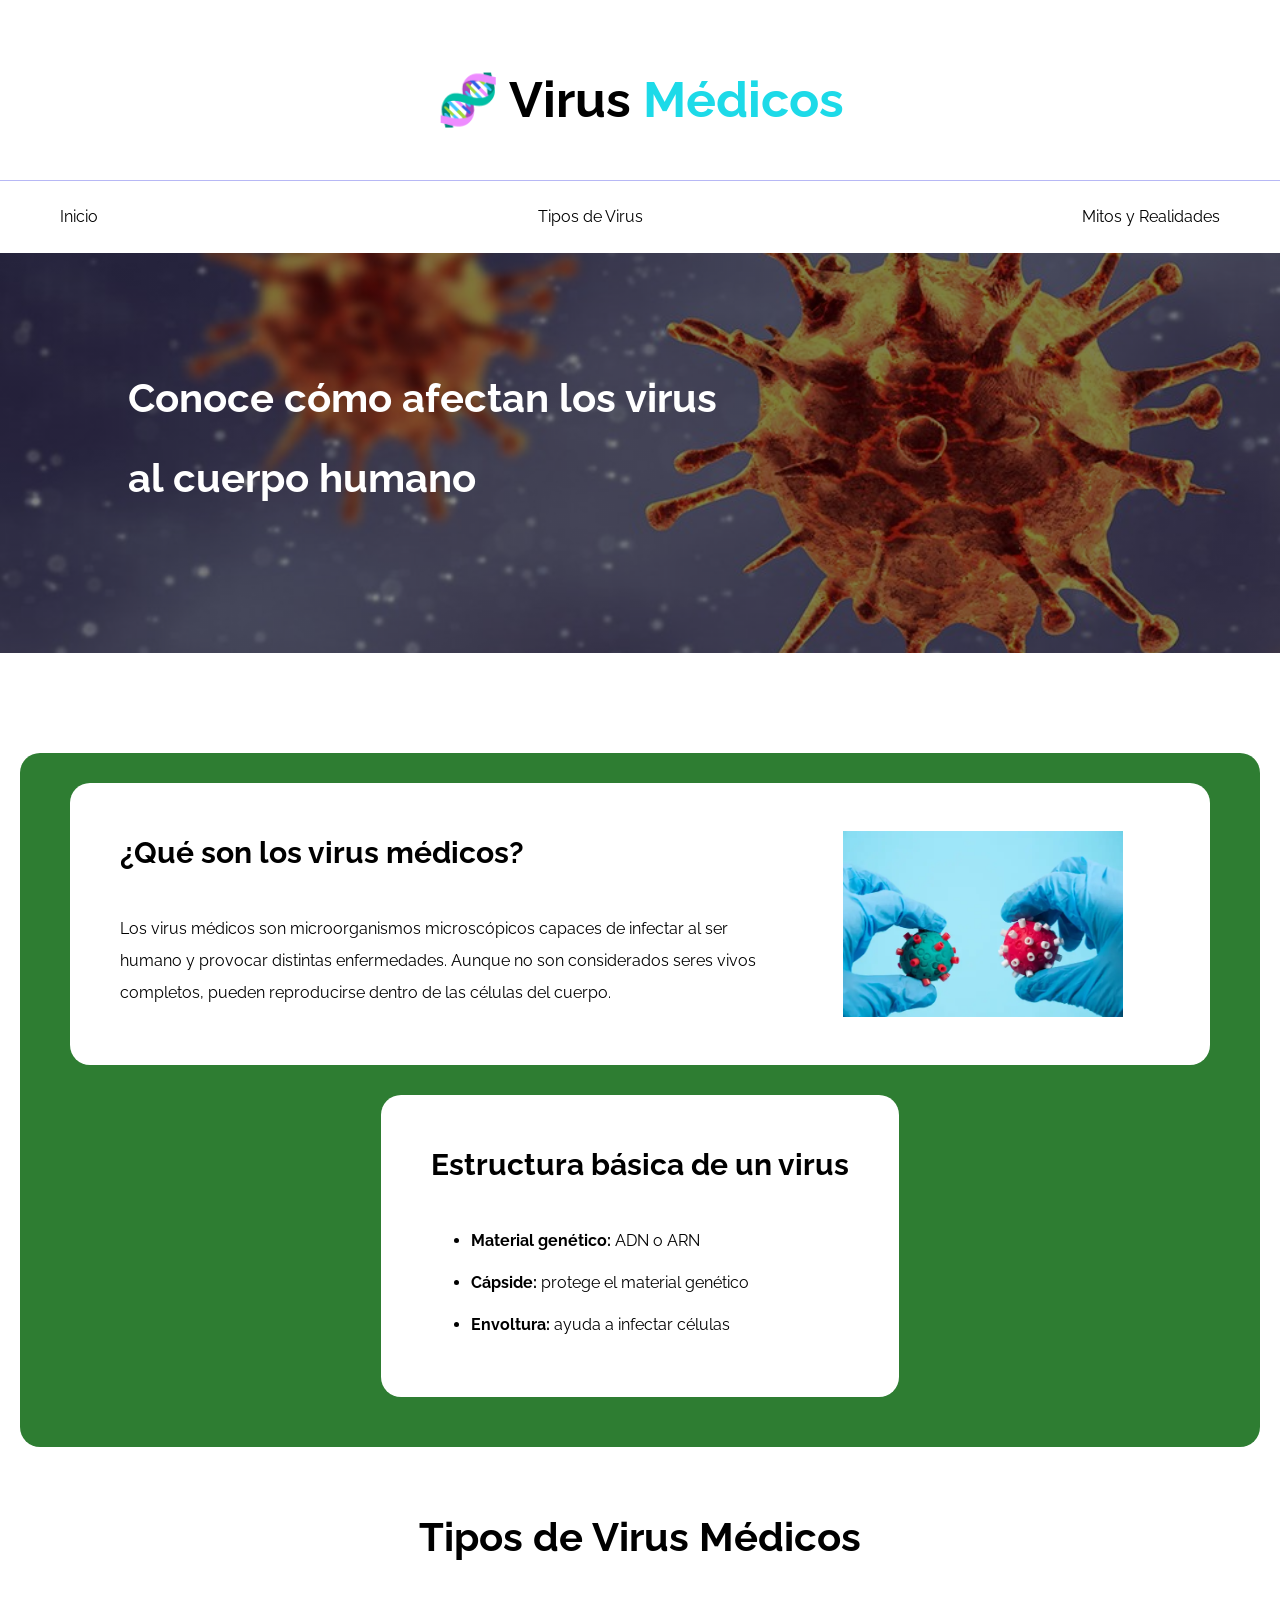
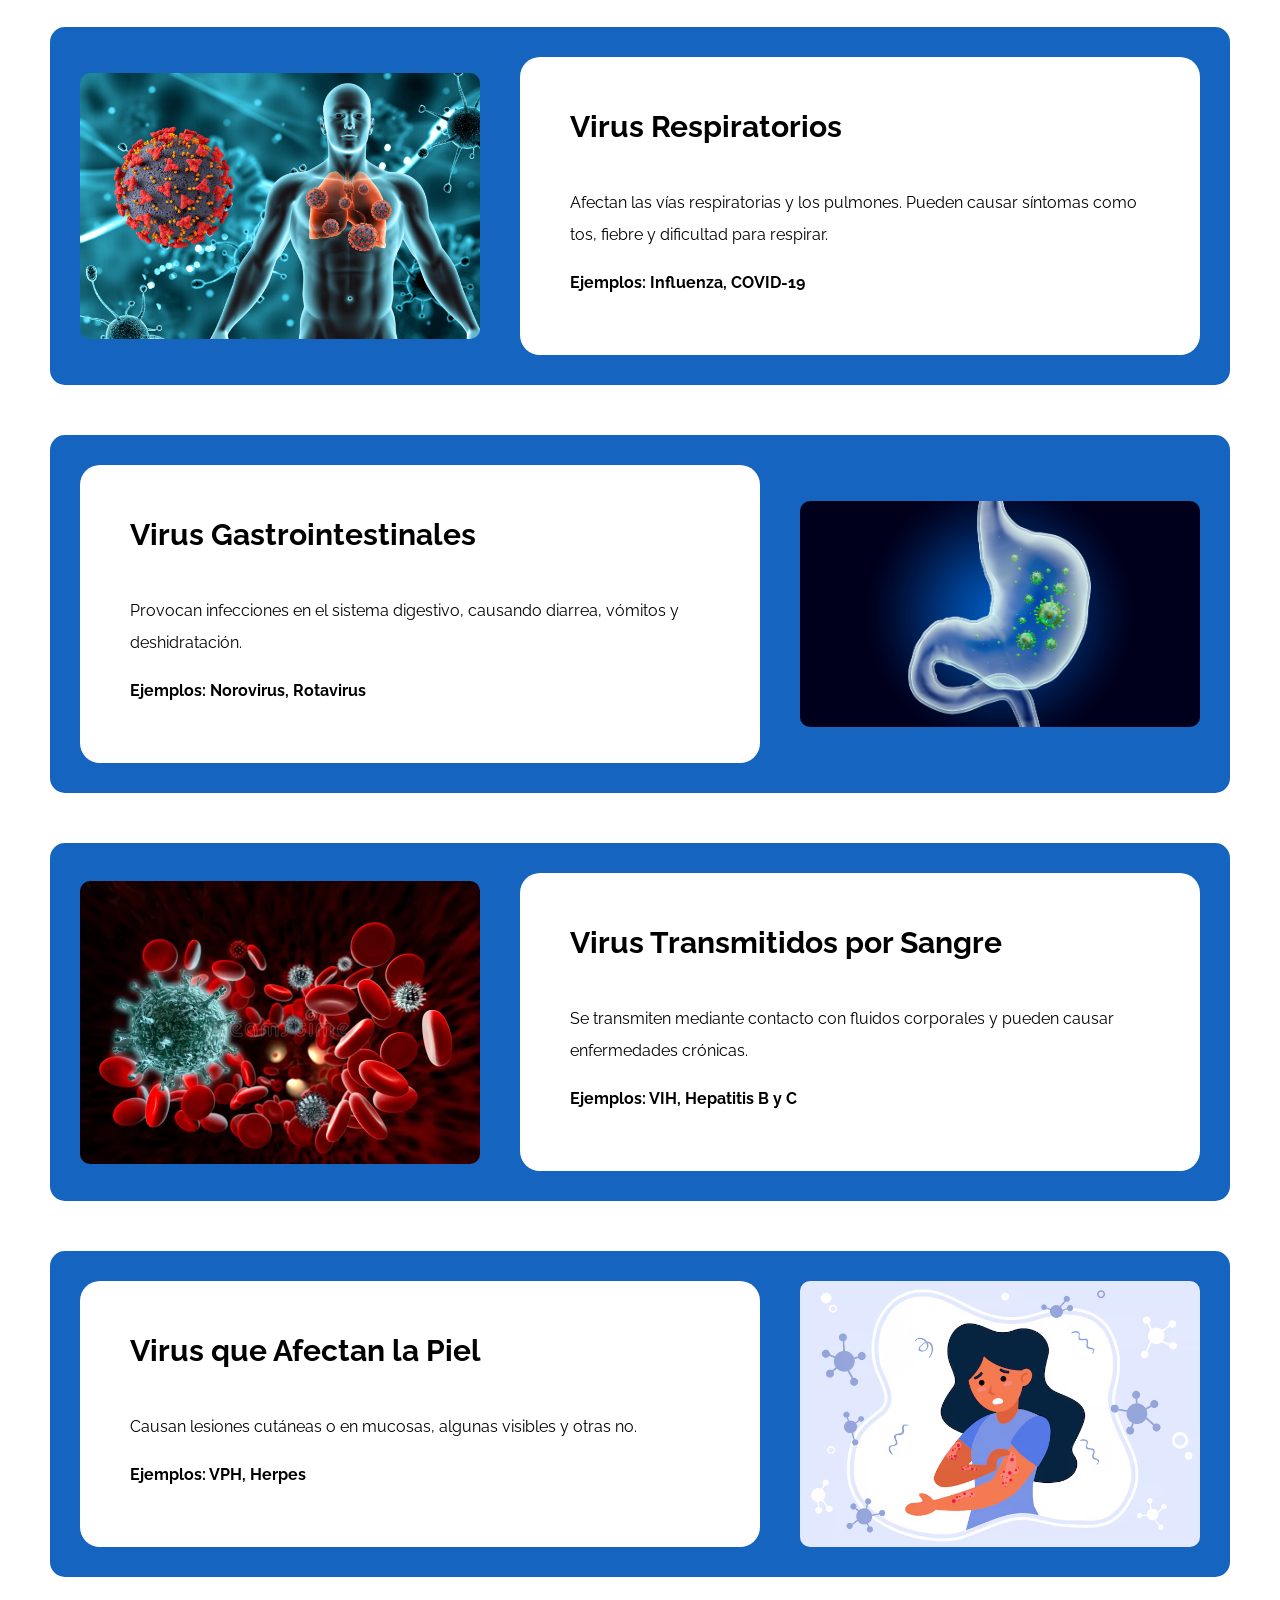
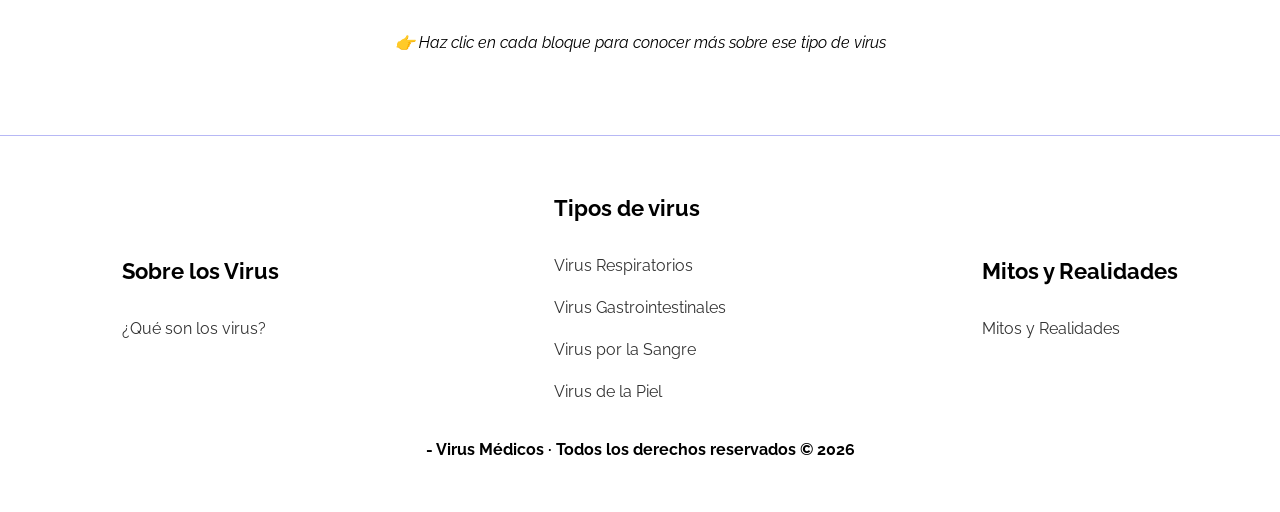
==== index.html @ 78aac9e4 "first commit" ====
<!DOCTYPE html>
<html lang="es">
<head>
    <meta charset="UTF-8">
    <meta name="viewport" content="width=device-width, initial-scale=1.0">
    <link rel="stylesheet" href="css/normalize.css">
    <link rel="preconnect" href="https://fonts.googleapis.com">
    <link rel="preconnect" href="https://fonts.gstatic.com" crossorigin>
    <link href="https://fonts.googleapis.com/css2?family=Playfair+Display:wght@400..900&family=Raleway:wght@300..900&display=swap" rel="stylesheet">
    <link rel="stylesheet" href="css/styles.css">
    <link rel="icon" href="img/favicon.webp" type="image/x-icon">
    <title>Virus Médicos</title>
</head>
<body class="page">

<header>
    <h1 class="nombre-sitio">
        🧬 Virus <span>Médicos</span>
    </h1>
</header>

<!-- Navbar -->
<div class="contenedor-navegacion">
    <nav class="navegacion-principal contenedor">
        <a href="#">Inicio</a>
        <a href="#tipos-virus">Tipos de Virus</a>
        <a href="mitos-realidades.html">Mitos y Realidades</a>
    </nav>
</div>

<!-- Hero -->
<section class="hero hero-virus">
    <div class="hero-texto">
        <h2>Conoce cómo afectan los virus al cuerpo humano</h2>
    </div>
</section>

<main class="contenedor contenido-principal">

    <!-- Introducción a Virus -->
    <div class="contenedor-inicial">
    <section class="contenedor-info bloque-con-imagen">
        <div class="texto">
            <h3>¿Qué son los virus médicos?</h3>
            <p>
                Los virus médicos son microorganismos microscópicos capaces de infectar al ser humano
                y provocar distintas enfermedades. Aunque no son considerados seres vivos completos,
                pueden reproducirse dentro de las células del cuerpo.
            </p>
        </div>
        <div class="img-wrapper">
            <img src="img/que-es-un-virus.webp" alt="Ilustración de virus">
        </div>
    </section>

    <section class="contenedor-info bloque-info">
        <div class="texto">
            <h3>Estructura básica de un virus</h3>
            <ul class="lista">
                <li><strong>Material genético:</strong> ADN o ARN</li>
                <li><strong>Cápside:</strong> protege el material genético</li>
                <li><strong>Envoltura:</strong> ayuda a infectar células</li>
            </ul>
        </div>
    </section>

    </div>

    <!-- Tipos de virus -->
    <section id="tipos-virus">
        <h2 class="text-center">Tipos de Virus Médicos</h2>

        <!-- VIRUS RESPIRATORIOS -->
        <a href="virus-respiratorios.html" class="virus-link" data-speed="0.2">
            <div class="virus-horizontal">
                <div class="img-wrapper virus-img">
                    <img src="img/virus-respiratorio.jpg" alt="Virus respiratorios">
                </div>
                <div class="contenedor-info virus-texto">
                    <h3>Virus Respiratorios</h3>
                    <p>
                        Afectan las vías respiratorias y los pulmones. Pueden causar síntomas
                        como tos, fiebre y dificultad para respirar.
                    </p>
                    <p class="ejemplos">Ejemplos: Influenza, COVID-19</p>
                </div>
            </div>
        </a>

        <!-- VIRUS GASTROINTESTINALES -->
        <a href="virus-gastrointestinales.html" class="virus-link">
            <div class="virus-horizontal invertido">

                <div class="contenedor-info virus-texto">
                    <h3>Virus Gastrointestinales</h3>
                    <p>
                        Provocan infecciones en el sistema digestivo,
                        causando diarrea, vómitos y deshidratación.
                    </p>
                    <p class="ejemplos">Ejemplos: Norovirus, Rotavirus</p>
                </div>
                                <div class="img-wrapper virus-img">
                    <img src="img/virus-gastrointestinales.webp" alt="Virus gastrointestinales">
                </div>
            </div>
        </a>

        <!-- VIRUS POR SANGRE -->
        <a href="virus-sangre.html" class="virus-link">
            <div class="virus-horizontal">
                <div class="img-wrapper virus-img">
                    <img src="img/virus-sangre.webp" alt="Virus transmitidos por sangre">
                </div>
                <div class="contenedor-info virus-texto">
                    <h3>Virus Transmitidos por Sangre</h3>
                    <p>
                        Se transmiten mediante contacto con fluidos corporales
                        y pueden causar enfermedades crónicas.
                    </p>
                    <p class="ejemplos">Ejemplos: VIH, Hepatitis B y C</p>
                </div>
            </div>
        </a>

        <!-- VIRUS DE LA PIEL -->
        <a href="virus-piel.html" class="virus-link">
            <div class="virus-horizontal invertido">
                <div class="contenedor-info virus-texto">
                    <h3>Virus que Afectan la Piel</h3>
                    <p>
                        Causan lesiones cutáneas o en mucosas,
                        algunas visibles y otras no.
                    </p>
                    <p class="ejemplos">Ejemplos: VPH, Herpes</p>
                </div>
                                <div class="img-wrapper virus-img">
                    <img src="img/virus-piel.avif" alt="Virus de la piel">
                </div>
            </div>
        </a>

        <p class="nota-click">
            👉 Haz clic en cada bloque para conocer más sobre ese tipo de virus
        </p>

    </section>

</main>

<!-- Footer -->
<footer class="site-footer">
    <div class="contenedor footer-grid">

        <div class="footer-col">
            <h4>Sobre los Virus</h4>
            <a href="index.html">¿Qué son los virus?</a>
        </div>
        <div class="footer-col">
            <h4>Tipos de virus</h4>
            <a href="virus-respiratorios.html">Virus Respiratorios</a>
            <a href="virus-gastrointestinales.html">Virus Gastrointestinales</a>
            <a href="virus-sangre.html">Virus por la Sangre</a>
            <a href="virus-piel.html">Virus de la Piel</a>
        </div>
        <div class="footer-col">
            <h4>Mitos y Realidades</h4>
            <a href="mitos-realidades.html">Mitos y Realidades</a>
        </div>

    </div>

    <p class="copyright">
     <a href="chivo.html">- </a>Virus Médicos · Todos los derechos reservados &copy; 2026
    </p>
</footer>

</body>
</html>
---- css/styles.css ----
html {
    box-sizing: border-box;
    font-size: 62.5%;
}

*, *::before, *::after {
    box-sizing: inherit;
}

body {
    font-family: 'Raleway', sans-serif;
    font-size: 1.6rem;
    line-height: 2;
}

/* PANEOS */

@keyframes pageEnter {
  from {
    opacity: 0;
    transform: translateX(40px);
  }
  to {
    opacity: 1;
    transform: translateX(0);
  }
}

.page {
  animation: pageEnter 0.8s ease-out;
}


/* TITULOS */

h1, h2, h3, h4 {
    margin: 0 0 3rem 0;
}

h1 { font-size: 5rem; }
h2 { font-size: 4rem; }
h3 { font-size: 3rem; }
h4 { font-size: 2.2rem; }

/* GENERALES */

a {
    text-decoration: none;
    color: black;
}

.text-center {
    text-align: center;
}

.contenedor {
    max-width: 180rem;
    margin: 0 auto;
    display: grid;
    place-items: center;
}

/* HEADER */

.nombre-sitio {
    margin-top: 5rem;
    text-align: center;
}

.nombre-sitio span {
    color: #1ddae8;
}

/* NAVEGACIÓN */

.contenedor-navegacion {
    border-top: 0.1rem solid #b7b8f5;
}

.navegacion-principal {
    padding: 2rem 6rem;
    display: flex;
    justify-content: space-between;
}

/* HERO */
.hero-virus {
    background-image: linear-gradient(
        rgba(0,0,0,.5),
        rgba(0,0,0,.5)
    ), url("../img/hero-index.jpg");
    height: 40rem;
    background-size: cover;
    background-position: center;
    display: flex;
    align-items: center;
}

.hero-respiratorio {
    background-image: linear-gradient(
        rgba(0,0,0,.5),
        rgba(0,0,0,.5)
    ), url("../img/virus-respiratorio.jpg");
    height: 40rem;
    background-size: cover;
    background-position: center;
    display: flex;
    align-items: center;
}

.hero-piel {
    background-image: linear-gradient(
        rgba(0,0,0,.5),
        rgba(0,0,0,.5)
    ), url("../img/virus-piel.avif");
    height: 40rem;
    background-size: cover;
    background-position: center;
    display: flex;
    align-items: center;
}
.hero-sangre {
    background-image: linear-gradient(
        rgba(0,0,0,.5),
        rgba(0,0,0,.5)
    ), url("../img/virus-sangre.webp");
    height: 40rem;
    background-size: cover;
    background-position: center;
    display: flex;
    align-items: center;
}
.hero-gastrointestinal {
    background-image: linear-gradient(
        rgba(0,0,0,.5),
        rgba(0,0,0,.5)
    ), url("../img/virus-gastrointestinales.webp");
    height: 40rem;
    background-size: cover;
    background-position: center;
    display: flex;
    align-items: center;
}

.hero-mitos {
    background-image: linear-gradient(
        rgba(0,0,0,.5),
        rgba(0,0,0,.5)
    ), url("../img/mitos-realidades.jpg");
    height: 40rem;
    background-size: cover;
    background-position: center;
    display: flex;
    align-items: center;
}
.hero-texto {
    color: white;
    max-width: 60rem;
    margin-left: 10%;
}

/* CONTENIDO */

.contenido-principal {
    padding-top: 5rem;
}

.contenedor-info {
    background-color: #ffff;
    padding: 4rem 5rem;
    border-radius: 2rem;
}
.bloque-info {
    margin-bottom: 5rem;

}

.lista li {
    margin-bottom: 1rem;
}

.contenedor-inicial {
    display: grid;
    place-items: center;
    margin: 5rem 2rem;
    background-color: #2E7D32;
    border-radius: 2rem;
}

.contenedor-final {
    display: grid;
    place-items: center;
    margin: 5rem 2rem;
    background-color: #1565C0;
    border-radius: 2rem;
    color:white;
}

/* BLOQUES CON IMAGEN */
.bloque-con-imagen {
    display: grid;
    grid-template-columns: 2fr 1fr;
    gap: 4rem;
    align-items: center;
    margin: 3rem 5rem;
}

.bloque-con-imagen img {
    padding-right: 2rem;
    width: 30rem;
    height: auto;
}

.bloque-con-imagen.invertido {
    grid-template-columns: auto 2fr;
}

.img-wrapper {
    display: flex;
    justify-content: center;
    align-items: center;
}


/* TIPOS DE VIRUS */
.virus-link {
    text-decoration: none;
    color: inherit;
}

.virus-horizontal {
    display: grid;
    grid-template-columns: 1fr 2fr;
    gap: 4rem;
    align-items: center;
    margin: 5rem;
    padding: 3rem;
    border-radius: 1.5rem;
    transition: transform 0.3s, box-shadow 0.3s;
    background-color: #1565C0;
}

.virus-horizontal.invertido {
    grid-template-columns: 2fr 1fr;
}

.virus-horizontal:hover {
    transform: translateY(-5px);
    box-shadow: 0 1rem 2rem rgba(0,0,0,.15);
    cursor: pointer;
}

.virus-img img {
    width: 40rem;
    border-radius: 1rem;
}

.ejemplos {
    font-weight: bold;
    margin-top: 1rem;
}

.nota-click {
    text-align: center;
    font-style: italic;
    margin-top: 4rem;
}

/* TARJETAS DE VIRUS */

.grid-virus {
    display: grid;
    grid-template-columns: repeat(auto-fit, minmax(25rem, 1fr));
    gap: 3rem;
}

.card-virus {
    background-color: #f2f6ff;
    padding: 3rem;
    border-radius: 1rem;
    border-left: 0.5rem solid #037bc0;
}

.card-virus ul {
    padding-left: 2rem;
    margin-bottom: 1.5rem;
}

/* MITOS Y REALIDADES */

.grid-mitos {
    display: grid;
    grid-template-columns: repeat(2, 1fr);
    gap: 3rem;
    margin: 4rem;
}

.card-mito,
.card-realidad {
    padding: 3rem;
    border-radius: 1.5rem;
}

.card-mito {
    background-color: #ffe5e5;
    border-left: 0.5rem solid #e63946;
}

.card-realidad {
    background-color: #e5f6ee;
    border-left: 0.5rem solid #2a9d8f;
}

.card-mito h4,
.card-realidad h4 {
    margin-bottom: 1.5rem;
}




/* FOOTER */

.footer-grid {
    display: grid;
    grid-template-columns: repeat(auto-fit, minmax(20rem, 1fr));
    gap: 4rem;
}

.footer-col h4 {
    margin-bottom: 2rem;
}

.footer-col a {
    display: block;
    margin-bottom: 1rem;
    color: #333;
    transition: color 0.3s;
}

.footer-col a:hover {
    color: #037bc0;
}

.site-footer {
    border-top: 0.1rem solid #b7b8f5;
    margin-top: 6rem;
    padding: 5rem 0 3rem 0;
}

.copyright {
    text-align: center;
    font-weight: 700;
}


/* USO ESPECIAL (No vale si no se descubre) */

.chivo {
    min-height: 100vh; 
    display: flex;
    justify-content: center;
    align-items: center;
}

.juego {
    display: none;
    justify-content: center;
    margin: 5rem 0;
}
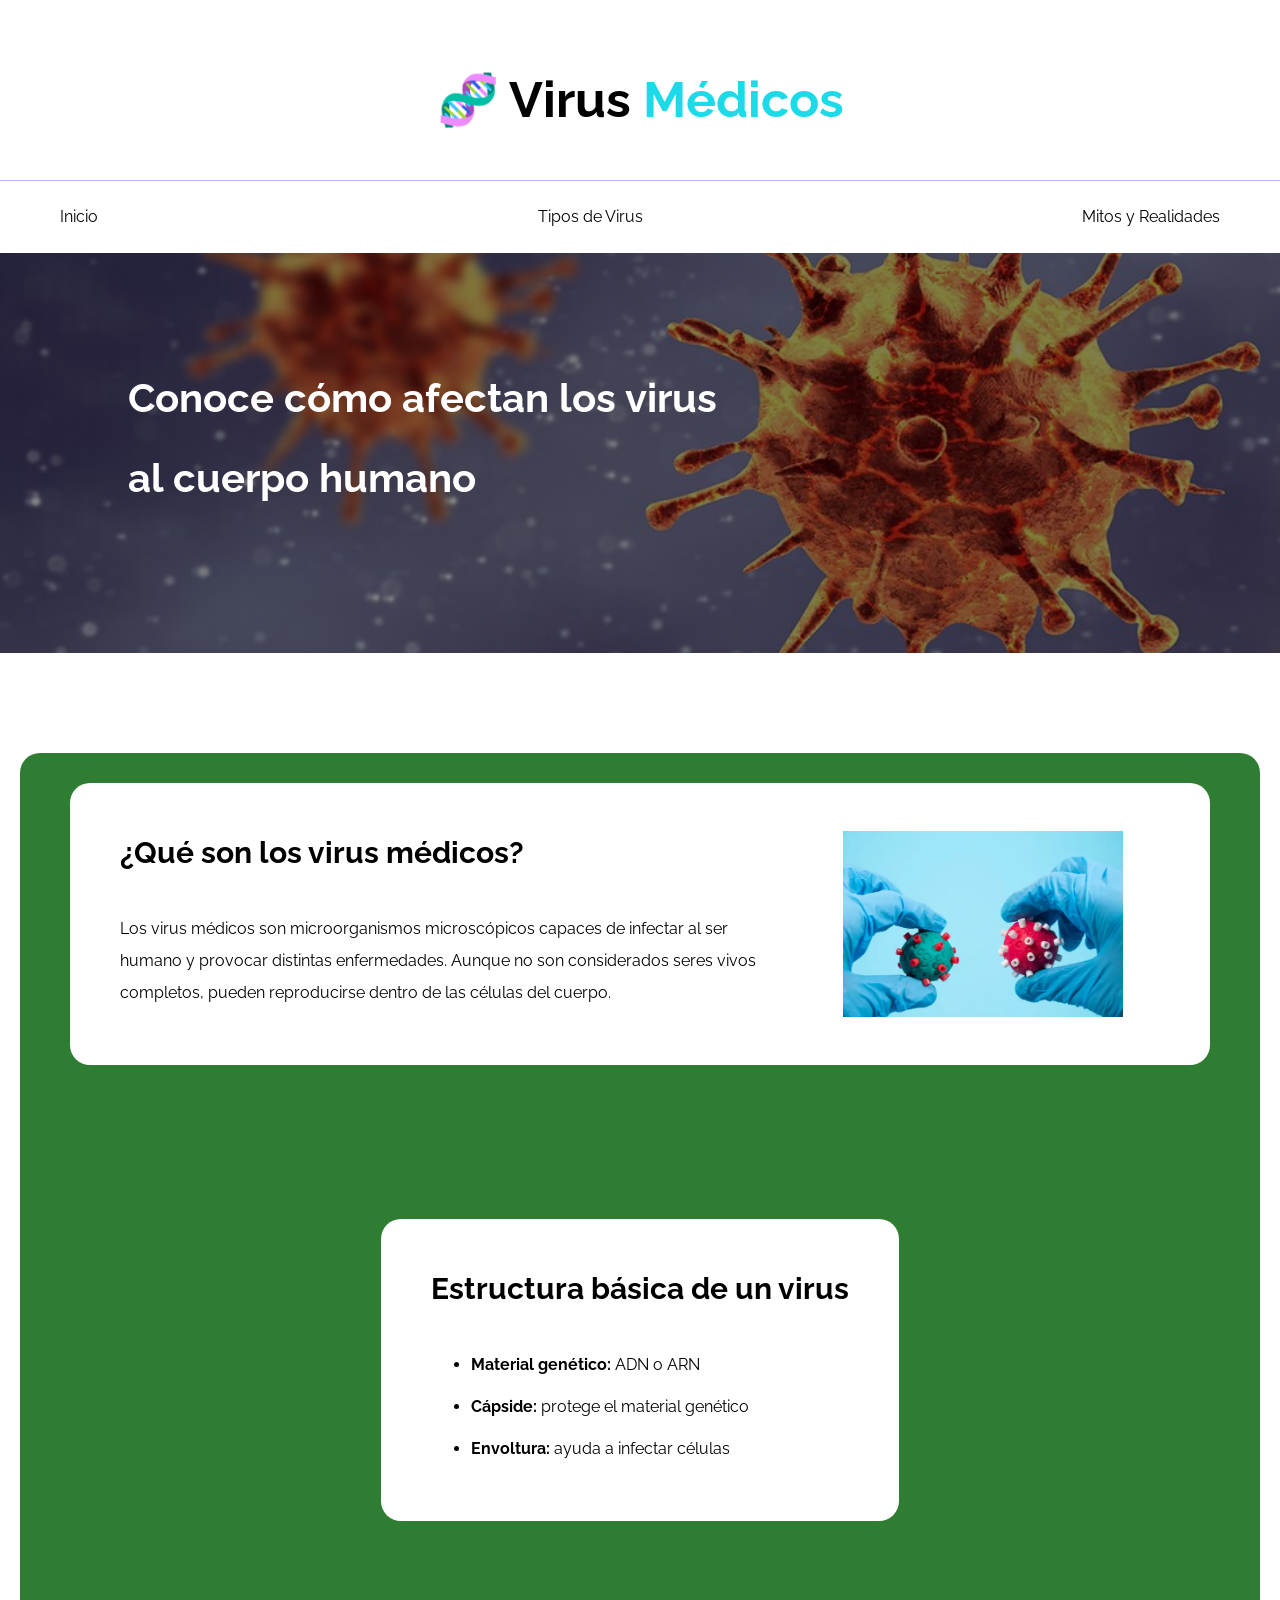
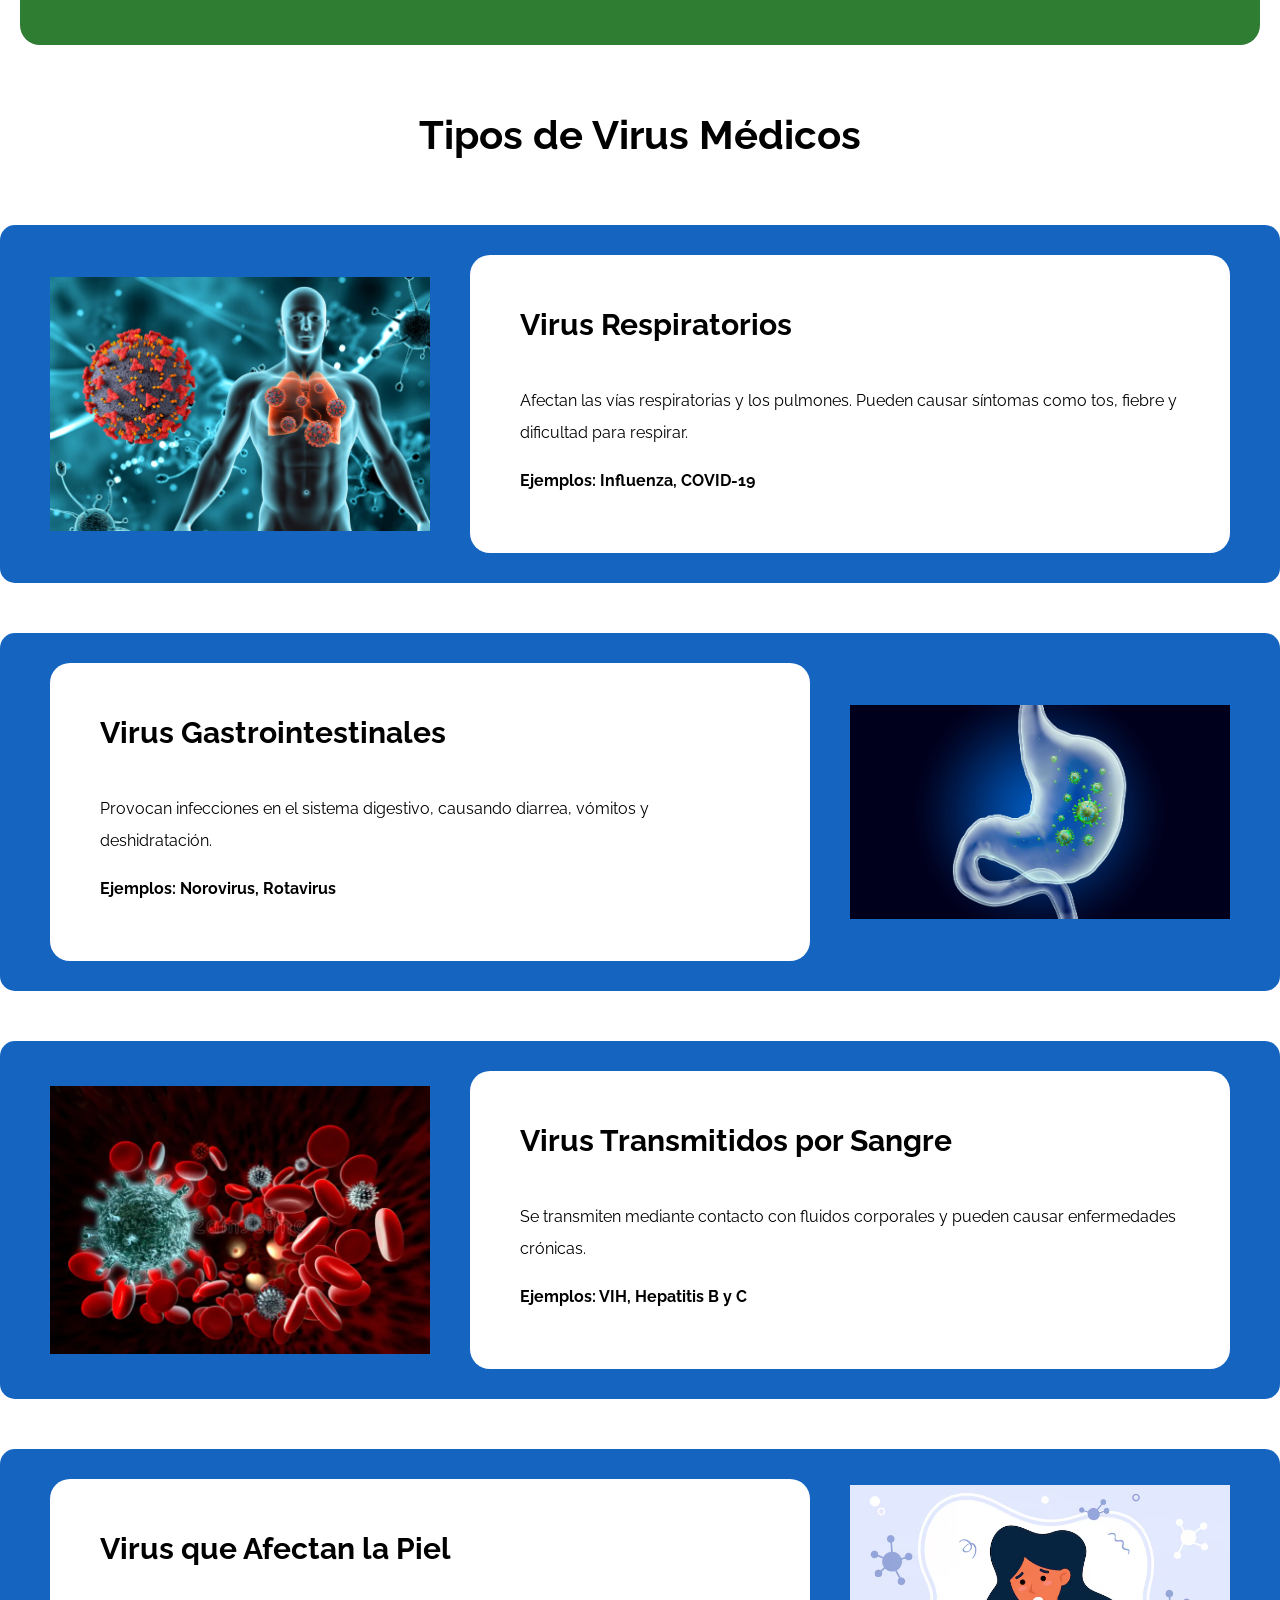
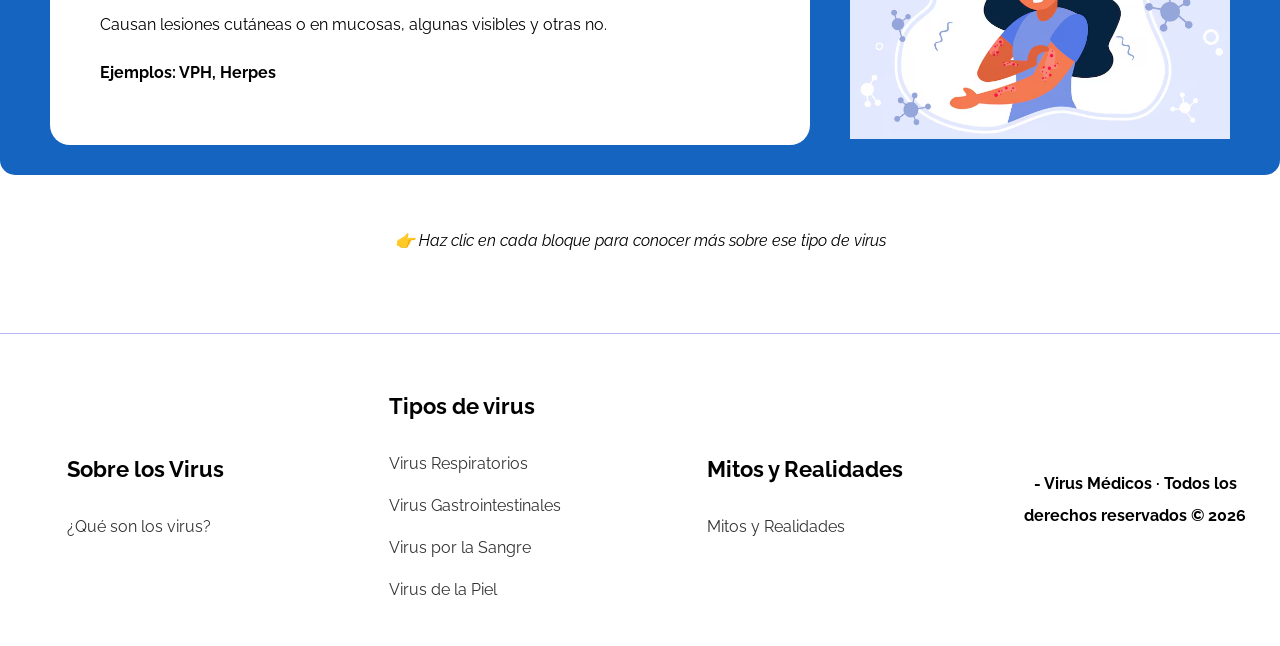
==== commit d6271c65: "Responsividad" ====
--- a/index.html
+++ b/index.html
@@ -21,6 +21,9 @@
 
 <!-- Navbar -->
 <div class="contenedor-navegacion">
+    <button class="menu-toggle" aria-label="Abrir menú">
+        ☰
+    </button>
     <nav class="navegacion-principal contenedor">
         <a href="#">Inicio</a>
         <a href="#tipos-virus">Tipos de Virus</a>
@@ -70,74 +73,73 @@
     <section id="tipos-virus">
         <h2 class="text-center">Tipos de Virus Médicos</h2>
 
-        <!-- VIRUS RESPIRATORIOS -->
-        <a href="virus-respiratorios.html" class="virus-link" data-speed="0.2">
-            <div class="virus-horizontal">
-                <div class="img-wrapper virus-img">
-                    <img src="img/virus-respiratorio.jpg" alt="Virus respiratorios">
-                </div>
-                <div class="contenedor-info virus-texto">
-                    <h3>Virus Respiratorios</h3>
-                    <p>
-                        Afectan las vías respiratorias y los pulmones. Pueden causar síntomas
-                        como tos, fiebre y dificultad para respirar.
-                    </p>
-                    <p class="ejemplos">Ejemplos: Influenza, COVID-19</p>
-                </div>
+            <!-- VIRUS RESPIRATORIOS -->
+    <a href="virus-respiratorios.html" class="virus-link">
+        <div class="virus-horizontal">
+            <div class="contenedor-info virus-texto">
+                <h3>Virus Respiratorios</h3>
+                <p>
+                    Afectan las vías respiratorias y los pulmones. 
+                    Pueden causar síntomas como tos, fiebre y dificultad para respirar.
+                </p>
+                <p class="ejemplos">Ejemplos: Influenza, COVID-19</p>
             </div>
-        </a>
+            <div class="img-wrapper virus-img">
+                <img src="img/virus-respiratorio.jpg" alt="Virus respiratorios">
+            </div>
+        </div>
+    </a>
 
-        <!-- VIRUS GASTROINTESTINALES -->
-        <a href="virus-gastrointestinales.html" class="virus-link">
-            <div class="virus-horizontal invertido">
+    <!-- VIRUS GASTROINTESTINALES -->
+    <a href="virus-gastrointestinales.html" class="virus-link">
+        <div class="virus-horizontal invertido">
+            <div class="contenedor-info virus-texto">
+                <h3>Virus Gastrointestinales</h3>
+                <p>
+                    Provocan infecciones en el sistema digestivo,
+                    causando diarrea, vómitos y deshidratación.
+                </p>
+                <p class="ejemplos">Ejemplos: Norovirus, Rotavirus</p>
+            </div>
+            <div class="img-wrapper virus-img">
+                <img src="img/virus-gastrointestinales.webp" alt="Virus gastrointestinales">
+            </div>
+        </div>
+    </a>
 
-                <div class="contenedor-info virus-texto">
-                    <h3>Virus Gastrointestinales</h3>
-                    <p>
-                        Provocan infecciones en el sistema digestivo,
-                        causando diarrea, vómitos y deshidratación.
-                    </p>
-                    <p class="ejemplos">Ejemplos: Norovirus, Rotavirus</p>
-                </div>
-                                <div class="img-wrapper virus-img">
-                    <img src="img/virus-gastrointestinales.webp" alt="Virus gastrointestinales">
-                </div>
+    <!-- VIRUS POR SANGRE -->
+    <a href="virus-sangre.html" class="virus-link">
+        <div class="virus-horizontal">
+            <div class="contenedor-info virus-texto">
+                <h3>Virus Transmitidos por Sangre</h3>
+                <p>
+                    Se transmiten mediante contacto con fluidos corporales
+                    y pueden causar enfermedades crónicas.
+                </p>
+                <p class="ejemplos">Ejemplos: VIH, Hepatitis B y C</p>
             </div>
-        </a>
+            <div class="img-wrapper virus-img">
+                <img src="img/virus-sangre.webp" alt="Virus transmitidos por sangre">
+            </div>
+        </div>
+    </a>
 
-        <!-- VIRUS POR SANGRE -->
-        <a href="virus-sangre.html" class="virus-link">
-            <div class="virus-horizontal">
-                <div class="img-wrapper virus-img">
-                    <img src="img/virus-sangre.webp" alt="Virus transmitidos por sangre">
-                </div>
-                <div class="contenedor-info virus-texto">
-                    <h3>Virus Transmitidos por Sangre</h3>
-                    <p>
-                        Se transmiten mediante contacto con fluidos corporales
-                        y pueden causar enfermedades crónicas.
-                    </p>
-                    <p class="ejemplos">Ejemplos: VIH, Hepatitis B y C</p>
-                </div>
+    <!-- VIRUS DE LA PIEL -->
+    <a href="virus-piel.html" class="virus-link">
+        <div class="virus-horizontal invertido">
+            <div class="contenedor-info virus-texto">
+                <h3>Virus que Afectan la Piel</h3>
+                <p>
+                    Causan lesiones cutáneas o en mucosas,
+                    algunas visibles y otras no.
+                </p>
+                <p class="ejemplos">Ejemplos: VPH, Herpes</p>
             </div>
-        </a>
-
-        <!-- VIRUS DE LA PIEL -->
-        <a href="virus-piel.html" class="virus-link">
-            <div class="virus-horizontal invertido">
-                <div class="contenedor-info virus-texto">
-                    <h3>Virus que Afectan la Piel</h3>
-                    <p>
-                        Causan lesiones cutáneas o en mucosas,
-                        algunas visibles y otras no.
-                    </p>
-                    <p class="ejemplos">Ejemplos: VPH, Herpes</p>
-                </div>
-                                <div class="img-wrapper virus-img">
-                    <img src="img/virus-piel.avif" alt="Virus de la piel">
-                </div>
+            <div class="img-wrapper virus-img">
+                <img src="img/virus-piel.avif" alt="Virus de la piel">
             </div>
-        </a>
+        </div>
+    </a>
 
         <p class="nota-click">
             👉 Haz clic en cada bloque para conocer más sobre ese tipo de virus
@@ -166,13 +168,14 @@
             <h4>Mitos y Realidades</h4>
             <a href="mitos-realidades.html">Mitos y Realidades</a>
         </div>
+        <p class="copyright">
+     <a href="chivo.html">- </a>Virus Médicos · Todos los derechos reservados &copy; 2026
+    </p>
 
     </div>
 
-    <p class="copyright">
-     <a href="chivo.html">- </a>Virus Médicos · Todos los derechos reservados &copy; 2026
-    </p>
+    
 </footer>
-
+<script src="js/script.js"></script>
 </body>
 </html>
--- a/css/styles.css
+++ b/css/styles.css
@@ -83,6 +83,23 @@
     justify-content: space-between;
 }
 
+/* Wrapper solo para alinear botón */
+.nav-wrapper {
+    display: flex;
+    justify-content: space-between;
+    align-items: center;
+}
+
+/* Botón oculto en desktop */
+.menu-toggle {
+    display: none;
+    font-size: 3rem;
+    background: none;
+    border: none;
+    cursor: pointer;
+}
+
+
 /* HERO */
 .hero-virus {
     background-image: linear-gradient(
@@ -171,8 +188,7 @@
     border-radius: 2rem;
 }
 .bloque-info {
-    margin-bottom: 5rem;
-
+    margin: 10% 10%;
 }
 
 .lista li {
@@ -207,7 +223,8 @@
 
 .bloque-con-imagen img {
     padding-right: 2rem;
-    width: 30rem;
+    width: 100%;
+    max-width: 30rem;
     height: auto;
 }
 
@@ -223,6 +240,10 @@
 
 
 /* TIPOS DE VIRUS */
+.tipos-virus {
+}
+
+
 .virus-link {
     text-decoration: none;
     color: inherit;
@@ -231,16 +252,18 @@
 .virus-horizontal {
     display: grid;
     grid-template-columns: 1fr 2fr;
+    grid-template-areas: "imagen texto";
     gap: 4rem;
     align-items: center;
-    margin: 5rem;
-    padding: 3rem;
+    margin: 5rem 0;
+    padding: 3rem 5rem;
     border-radius: 1.5rem;
     transition: transform 0.3s, box-shadow 0.3s;
     background-color: #1565C0;
 }
 
 .virus-horizontal.invertido {
+    grid-template-areas: "texto imagen";
     grid-template-columns: 2fr 1fr;
 }
 
@@ -250,9 +273,17 @@
     cursor: pointer;
 }
 
+.virus-texto{
+    grid-area: texto;
+}
+
+.virus-img {
+    grid-area: imagen;
+}
+
 .virus-img img {
-    width: 40rem;
-    border-radius: 1rem;
+    width: 100%;
+    max-width: 40rem;
 }
 
 .ejemplos {
@@ -351,6 +382,7 @@
 .copyright {
     text-align: center;
     font-weight: 700;
+    width: 80%;
 }
 
 
@@ -368,3 +400,97 @@
     justify-content: center;
     margin: 5rem 0;
 }
+
+
+/* MEDIA QUERIES */
+
+@media (max-width: 772px) {
+
+    html {
+        font-size: 55%;
+    }
+
+    h1 { font-size: 3.2rem; }
+    h2 { font-size: 2.6rem; }
+    h3 { font-size: 2.2rem; }
+
+    .menu-toggle {
+        display: block;
+    }
+
+    .navegacion-principal {
+        position: absolute;
+        top: 100%;
+        left: 0;
+        width: 100%;
+        background: white;
+        flex-direction: column;
+        align-items: center;
+        gap: 2rem;
+        padding: 2rem 0;
+
+        max-height: 0;
+        overflow: hidden;
+        transition: max-height 0.4s ease;
+    }
+
+    .navegacion-principal.activo {
+        max-height: 300px;
+    }
+
+    .contenedor-navegacion {
+        position: relative;
+    }
+
+    .contenedor {
+        padding: 0 2rem;
+    }
+
+    .bloque-con-imagen {
+        display: flex;
+        flex-direction: column;
+        margin: 3rem 2rem;
+    }
+
+    .virus-horizontal {
+        display: flex;
+        flex-direction: column;
+        margin: 3rem 2rem;
+        padding: 2rem;
+    }
+
+    .hero-virus,
+    .hero-respiratorio,
+    .hero-piel,
+    .hero-sangre,
+    .hero-gastrointestinal,
+    .hero-mitos {
+        height: 30rem;
+    }
+
+    .contenedor-info {
+        display: flex;
+        flex-direction: column;
+        padding: 2.5rem;
+    }
+
+    .contenedor-final {
+        display: flex;
+        flex-direction: column;
+    }
+
+    .grid-mitos {
+        display: flex;
+        flex-direction: column;
+        margin: 2rem;
+    }
+
+    .footer-grid {
+        grid-template-columns: 1fr;
+        text-align: center;
+    }
+
+    .footer-col {
+        margin-bottom: 3rem;
+    }
+}
